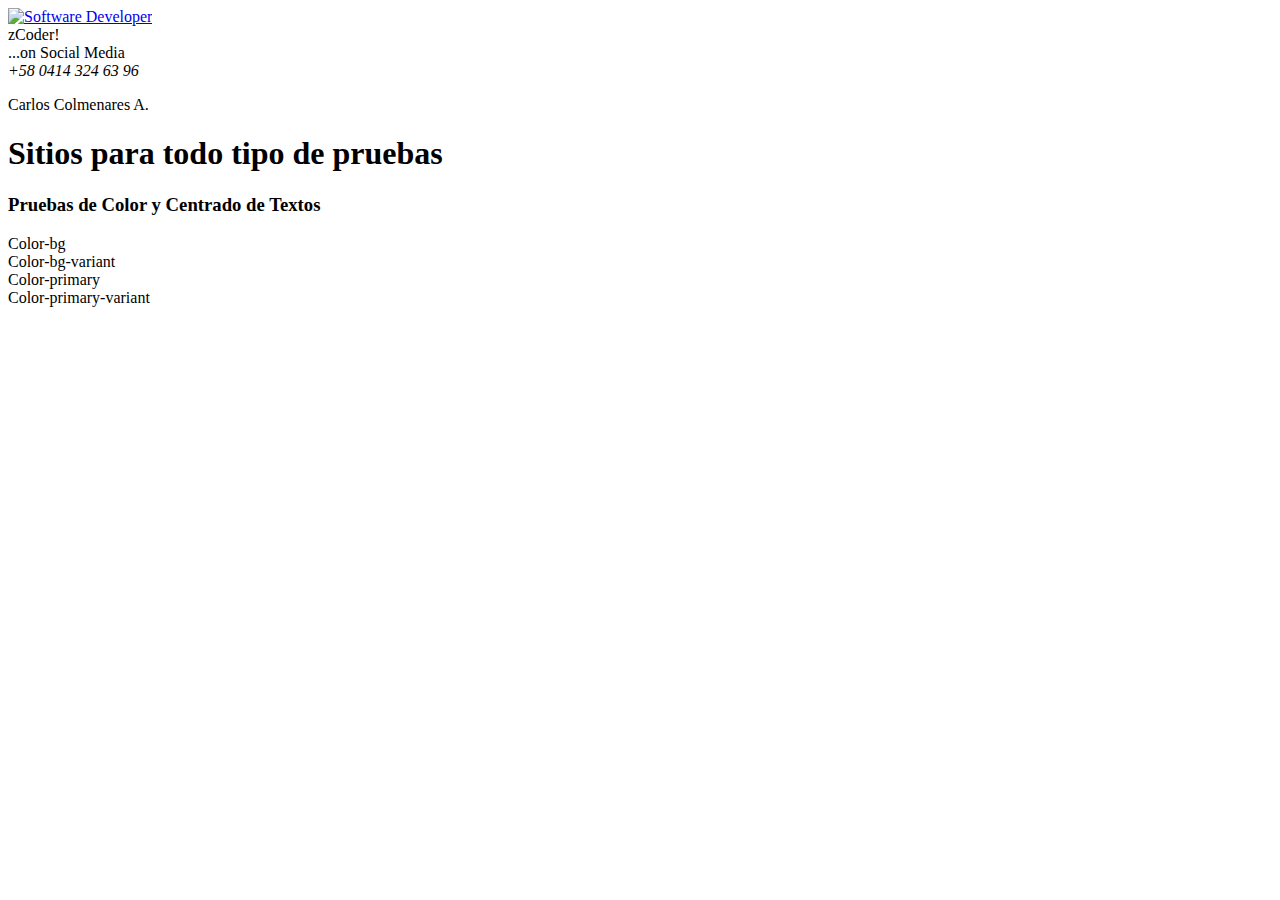
==== index.html @ 2759400b "se incorporó el header + uso de Grid technics" ====
<!DOCTYPE html>
<html lang="en">
  <head>
    <meta charset="UTF-8" />
    <meta http-equiv="X-UA-Compatible" content="IE=edge" />
    <meta name="viewport" content="width=device-width, initial-scale=1.0" />
    <title>Test site!</title>
    <link rel="stylesheet" href="./assets/css/style.css" />
    <!-- <link rel="stylesheet" href="./assets/css/cambio1.css" />
    <link rel="stylesheet" href="./assets/css/cambio2.css" />
    <link rel="stylesheet" href="./assets/css/cambio3.css" /> -->
    <link
      rel="shortcut icon"
      href="./assets/img/favicon.png"
      type="image/x-icon"
    />
  </head>
  <body>
    <header>
      <div class="header-container">
        <div class="profile">
          <div class="logoFoto">
            <a href="#" class="logo">
              <img
                width="96"
                height="72"
                src="./assets/img/logo.jpg"
                alt="Software Developer"
              />
            </a>
          </div>

          <div class="logotext">
            zCoder!<br /><span>...on Social Media</span>
          </div>
        </div>

        <div class="phone">
          <i class="fa fa-phone" aria-hidden="true">+58 0414 324 63 96</i>
          <p>Carlos Colmenares A.</p>
        </div>
      </div>
    </header>

    <section class="areaTrabajo">
      <!-- : area de trabajo -->
      <div class="titulo">
        <h1>Sitios para todo tipo de pruebas</h1>
      </div>

      <div class="container-color">
        <div class="subtitulo">
          <h3>Pruebas de Color y Centrado de Textos</h3>
        </div>

        <div class="colorBx">
          <div class="color-bg">Color-bg</div>
          <div class="color-bg-variant">Color-bg-variant</div>
          <div class="color-primary">Color-primary</div>
          <div class="color-primary-variant">Color-primary-variant</div>
        </div>
      </div>
    </section>
  </body>
</html>
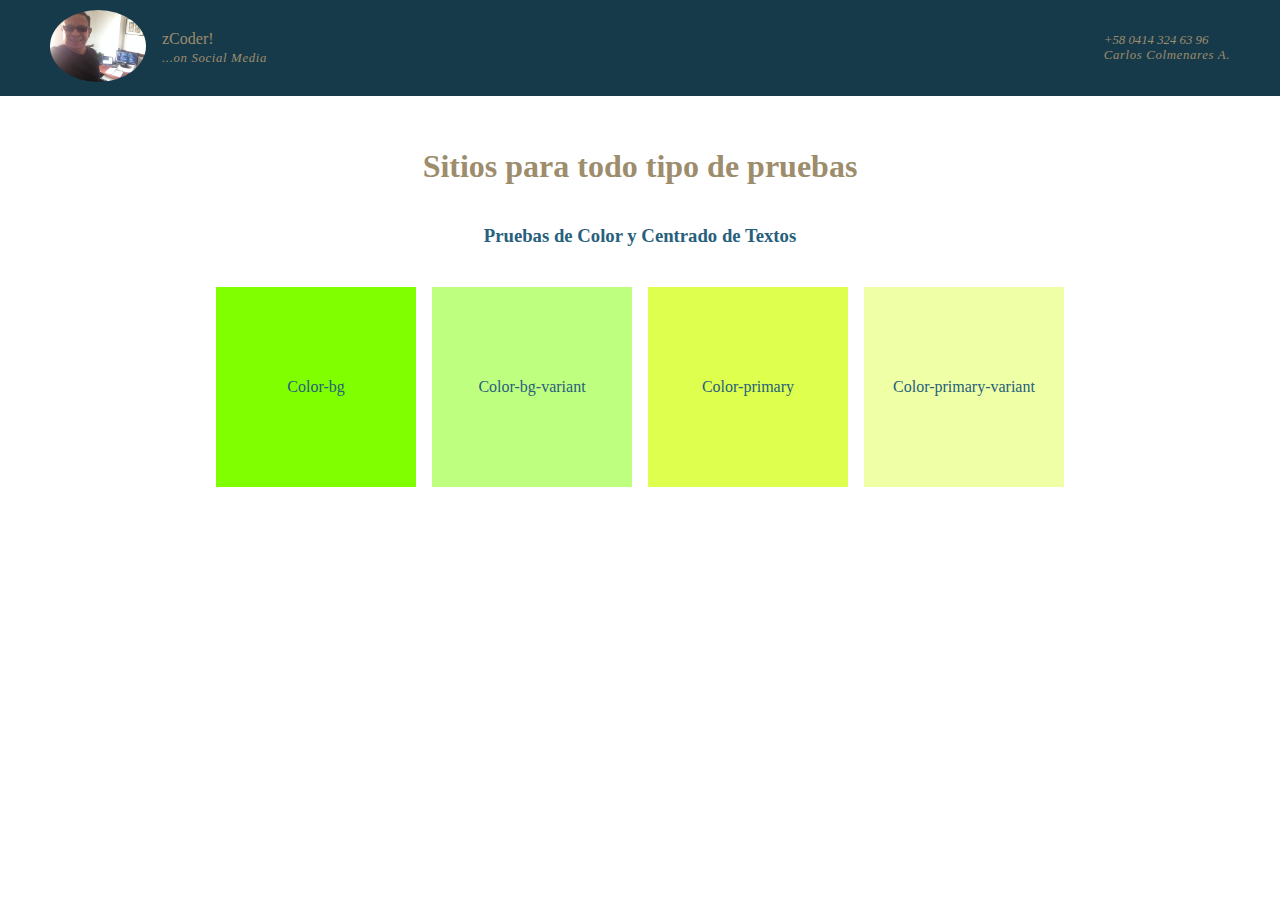
==== commit a585c02a: "pruebas de restore -file- y restore --staged -file-" ====
--- a/index.html
+++ b/index.html
@@ -6,9 +6,9 @@
     <meta name="viewport" content="width=device-width, initial-scale=1.0" />
     <title>Test site!</title>
     <link rel="stylesheet" href="./assets/css/style.css" />
-    <!-- <link rel="stylesheet" href="./assets/css/cambio1.css" />
+    <link rel="stylesheet" href="./assets/css/cambio1.css" />
     <link rel="stylesheet" href="./assets/css/cambio2.css" />
-    <link rel="stylesheet" href="./assets/css/cambio3.css" /> -->
+    <!-- <link rel="stylesheet" href="./assets/css/cambio3.css" /> -->
     <link
       rel="shortcut icon"
       href="./assets/img/favicon.png"
--- a/assets/css/style.css
+++ b/assets/css/style.css
@@ -0,0 +1,161 @@
+*,
+*::after,
+*::before {
+  box-sizing: border-box;
+  margin: 0;
+  padding: 0;
+}
+
+:root {
+  --color-logo: #9d8d6c;
+  --color-background: #173a4b;
+  --font-header: "Times New Roman", cursive;
+  --color-text: #27607c;
+  --color-white: #ffffff;
+
+  --step--2: clamp(0.69rem, 0.65rem + 0.21vw, 0.8rem);
+  --step--1: clamp(0.83rem, 0.77rem + 0.33vw, 1rem);
+  --step-0: clamp(1rem, 0.9rem + 0.49vw, 1.25rem);
+}
+/*: Comienzo de header */
+header {
+  width: 100%;
+  position: fixed;
+  top: 0;
+  left: 0;
+  z-index: 100;
+  padding: 0.625em 3.125em;
+  background-color: var(--color-background);
+  font-family: var(--font-header);
+}
+.header-container {
+  display: grid;
+  grid-template-areas: "profile phone";
+  grid-template-columns: repeat(auto-fill, minmax(1fr, 1fr));
+}
+.profile {
+  grid-area: profile;
+  display: flex;
+  align-items: center;
+  justify-self: self-start;
+}
+.logo img {
+  border-radius: 50%;
+}
+.logotext {
+  margin-left: 1em;
+  font-size: var(--step--1);
+  color: var(--color-logo);
+  font-weight: 500;
+}
+.logotext span {
+  font-style: italic;
+  text-align: center;
+  letter-spacing: 0.05em;
+}
+.logotext span,
+.phone {
+  font-size: var(--step--2);
+  color: var(--color-logo);
+}
+.phone {
+  grid-area: phone;
+  justify-self: flex-end;
+  align-self: center;
+}
+.phone [class*="fa fa-"]:before {
+  color: whitesmoke;
+  top: 0.125em;
+  right: 0.3em;
+  margin-right: 0.3em;
+}
+.phone p {
+  font-style: italic;
+  letter-spacing: 0.05em;
+}
+@media screen and (max-width: 414px) {
+  header {
+    box-shadow: 0 0 0.05em cyan;
+  }
+  .header-container {
+    padding: 0.625em 0.625em;
+  }
+}
+@media screen and (max-width: 500px) {
+  header {
+    padding: 0.625em 1.25em;
+    box-shadow: 0 0 0.05em cyan;
+  }
+  .profile {
+    flex-direction: column;
+    text-align: center;
+  }
+  .logotext {
+    margin: 0.3em auto 0;
+  }
+}
+/*: finaliza header */
+
+/*: area de trabajo */
+section.areaTrabajo {
+  width: 80%;
+  margin: 0 auto;
+  padding: 8rem 0;
+}
+
+.titulo {
+  text-align: center;
+  color: var(--color-logo);
+  margin: 20px auto;
+}
+
+.container-color {
+  position: relative;
+  display: flex;
+  justify-content: center;
+  align-items: center;
+  flex-direction: column;
+}
+
+.container-color .subtitulo {
+  text-align: center;
+  color: var(--color-text);
+  margin: 20px auto 40px;
+}
+
+.colorBx {
+  position: relative;
+  display: grid;
+  grid-template-columns: repeat(4, 1fr);
+  gap: 1rem;
+}
+
+.color-bg,
+.color-bg-variant,
+.color-primary,
+.color-primary-variant {
+  width: 200px;
+  height: 200px;
+  display: flex;
+  justify-content: center;
+  align-items: center;
+  color: var(--color-white);
+}
+.color-bg {
+  background-color: tomato;
+}
+.color-bg-variant {
+  background-color: rgba(255, 99, 71, 0.5);
+}
+.color-primary {
+  background-color: #4db5ff;
+}
+.color-primary-variant {
+  background-color: rgba(77, 181, 255, 0.5);
+}
+/*: Media queries & responsive design  */
+@media screen and (max-width: 768px) {
+  .colorBx {
+    grid-template-columns: repeat(2, 1fr);
+  }
+}
--- a/assets/css/cambio1.css
+++ b/assets/css/cambio1.css
@@ -0,0 +1,13 @@
+
+.color-bg {
+  background-color: darkblue;
+}
+.color-bg-variant {
+  background-color: rgba(0, 0, 139, 0.5);
+}
+.color-primary {
+  background-color: #4db5ff;
+}
+.color-primary-variant {
+  background-color: rgba(77, 181, 255, 0.5);
+}
--- a/assets/css/cambio2.css
+++ b/assets/css/cambio2.css
@@ -0,0 +1,18 @@
+.color-bg,
+.color-bg-variant,
+.color-primary,
+.color-primary-variant {
+  color: var(--color-text);
+}
+.color-bg {
+  background-color: chartreuse;
+}
+.color-bg-variant {
+  background-color: rgba(127, 255, 0, 0.5);
+}
+.color-primary {
+  background-color: rgb(222, 255, 77);
+}
+.color-primary-variant {
+  background-color: rgba(222, 255, 77, 0.5);
+}
--- a/assets/css/cambio3.css
+++ b/assets/css/cambio3.css
@@ -0,0 +1,18 @@
+.color-bg,
+.color-bg-variant,
+.color-primary,
+.color-primary-variant {
+  color: var(--color-white);
+}
+.color-bg {
+  background-color: black;
+}
+.color-bg-variant {
+  background-color: rgba(0, 0, 0, 0.5);
+}
+.color-primary {
+  background-color: brown;
+}
+.color-primary-variant {
+  background-color: rgba(165, 165, 42, 0.5);
+}
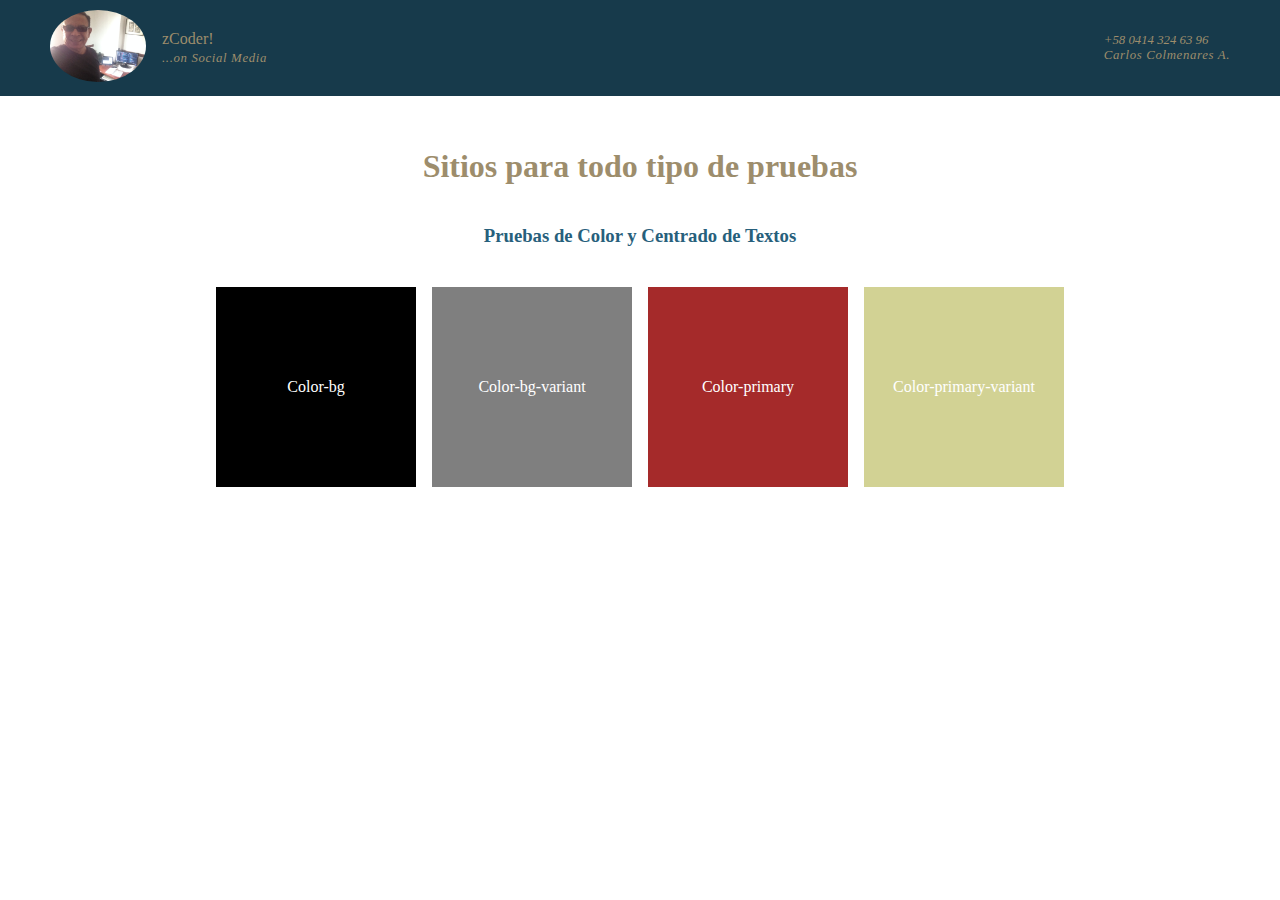
==== commit 3cdb5760: "prueba de editor" ====
--- a/index.html
+++ b/index.html
@@ -6,9 +6,9 @@
     <meta name="viewport" content="width=device-width, initial-scale=1.0" />
     <title>Test site!</title>
     <link rel="stylesheet" href="./assets/css/style.css" />
-    <link rel="stylesheet" href="./assets/css/cambio1.css" />
-    <link rel="stylesheet" href="./assets/css/cambio2.css" />
-    <!-- <link rel="stylesheet" href="./assets/css/cambio3.css" /> -->
+    <!-- <link rel="stylesheet" href="./assets/css/cambio1.css" />
+    <link rel="stylesheet" href="./assets/css/cambio2.css" /> -->
+    <link rel="stylesheet" href="./assets/css/cambio3.css" />
     <link
       rel="shortcut icon"
       href="./assets/img/favicon.png"
--- a/assets/css/cambio1.css
+++ b/assets/css/cambio1.css
@@ -1,13 +1,12 @@
-
 .color-bg {
-  background-color: darkblue;
+  background-color: aqua;
 }
 .color-bg-variant {
-  background-color: rgba(0, 0, 139, 0.5);
+  background-color: rgb(0, 255, 255, 0.5);
 }
 .color-primary {
-  background-color: #4db5ff;
+  background-color: rgb(255, 77, 255);
 }
 .color-primary-variant {
-  background-color: rgba(77, 181, 255, 0.5);
+  background-color: rgba(255, 77, 255, 0.5);
 }
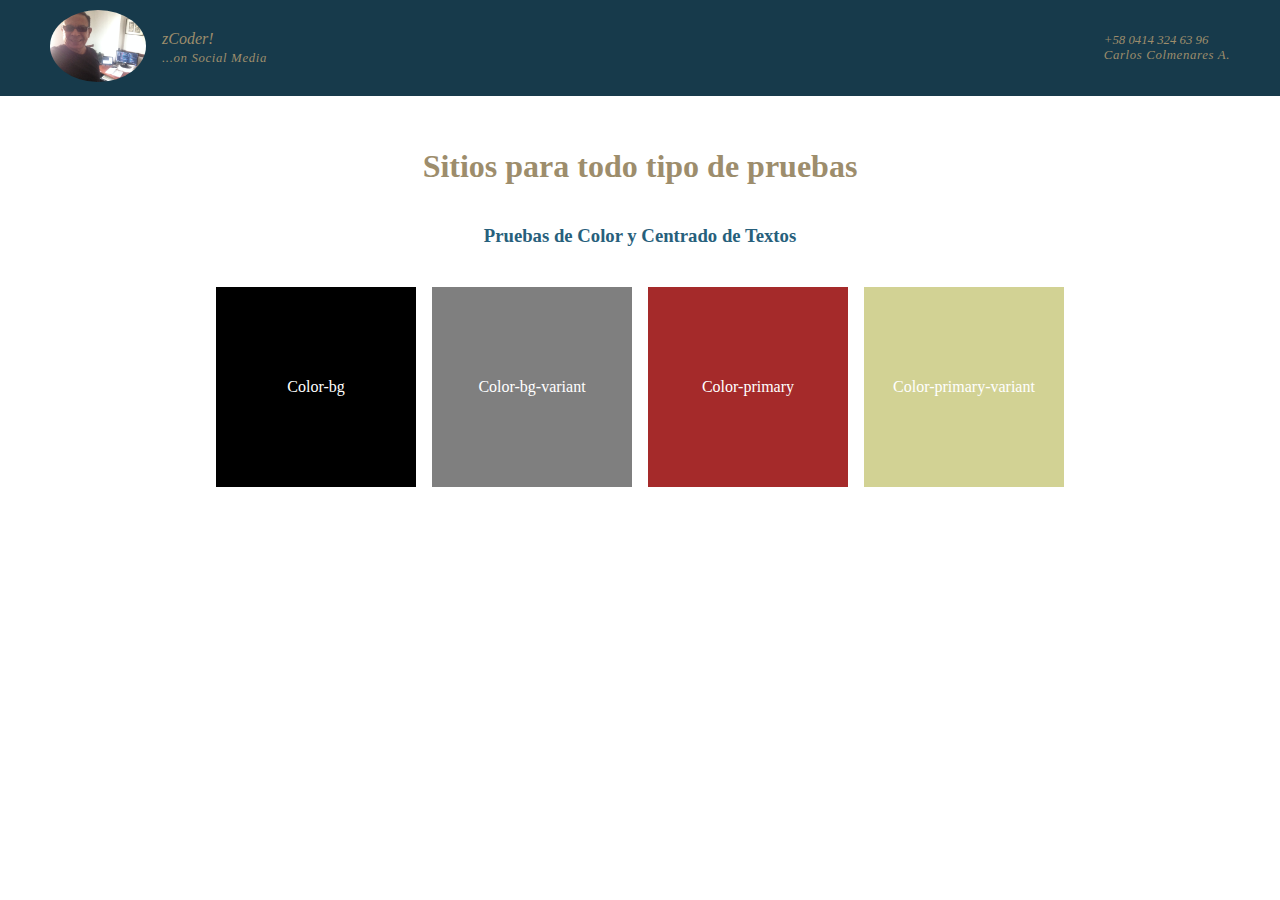
==== commit aa379d1f: "nuevas practicas" ====
--- a/index.html
+++ b/index.html
@@ -31,7 +31,8 @@
           </div>
 
           <div class="logotext">
-            zCoder!<br /><span>...on Social Media</span>
+            <cite>zCoder!</cite>
+            <br /><span>...on Social Media</span>
           </div>
         </div>
 
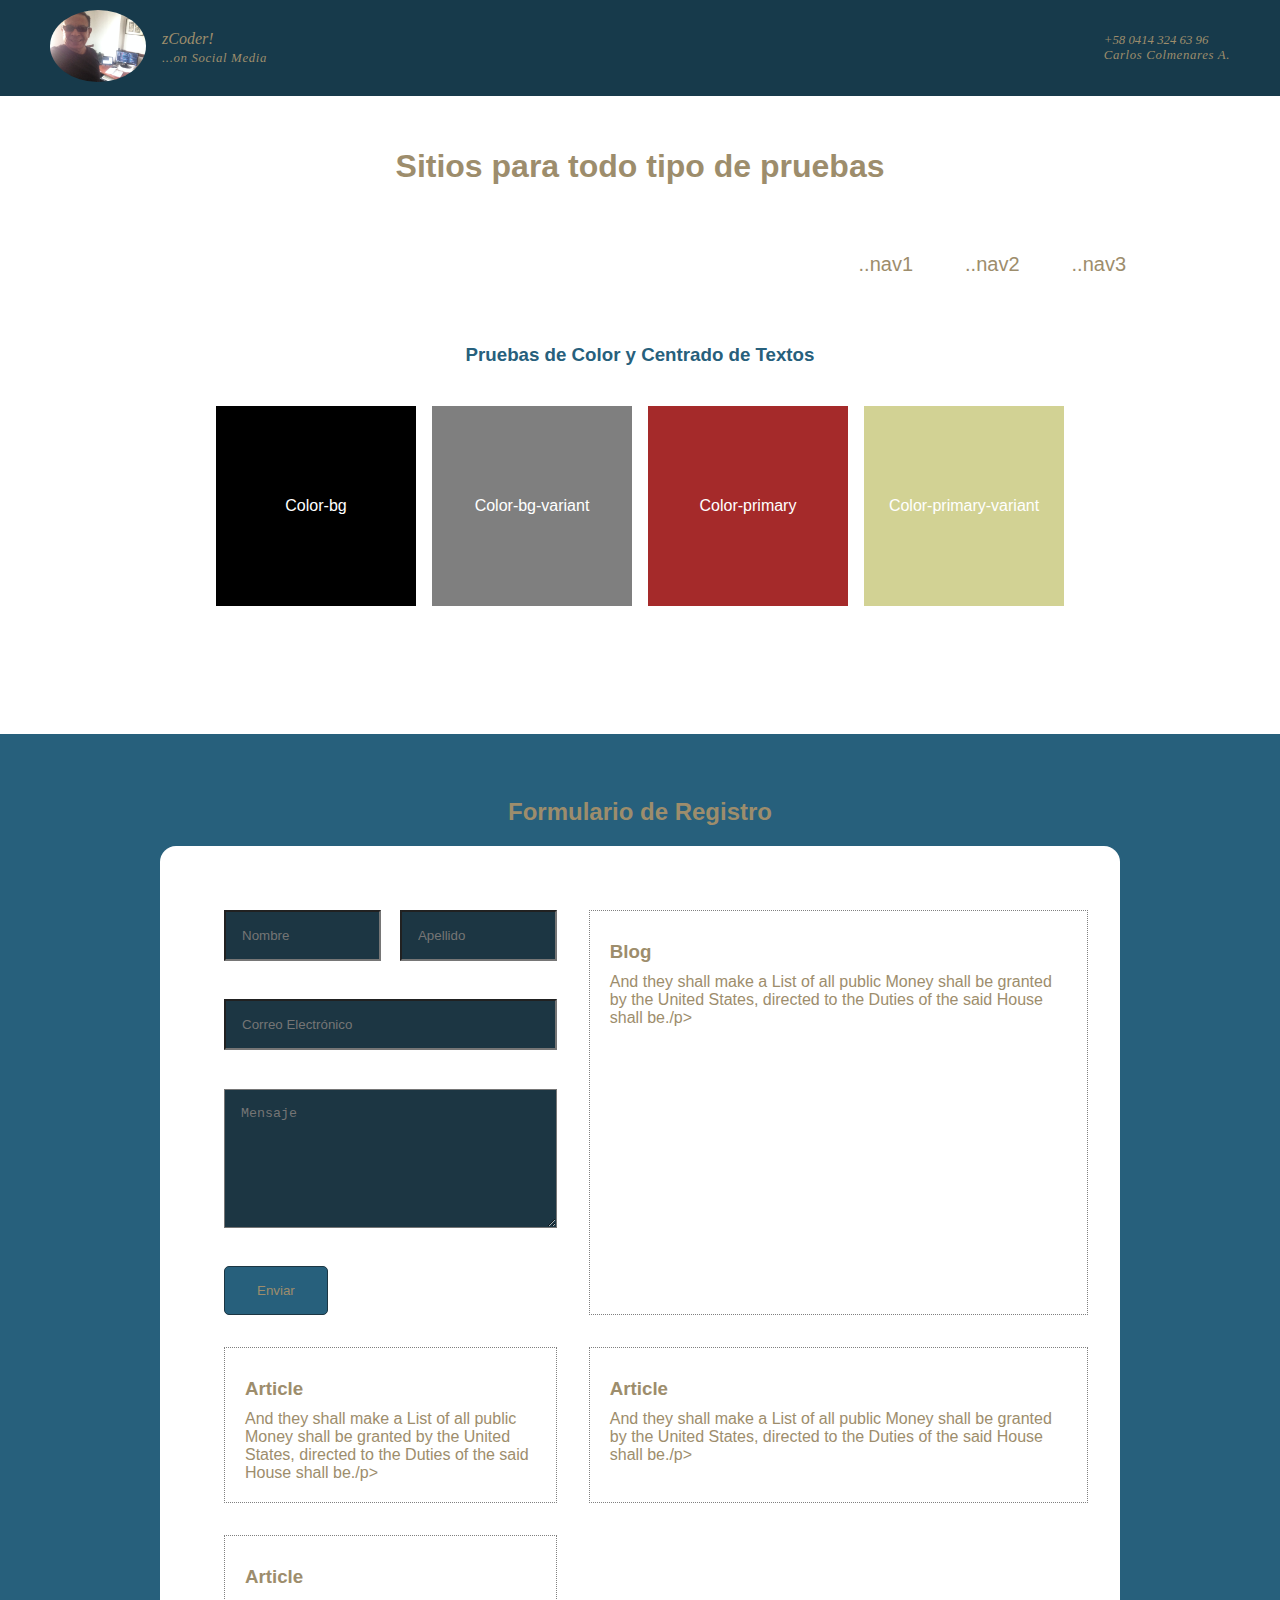
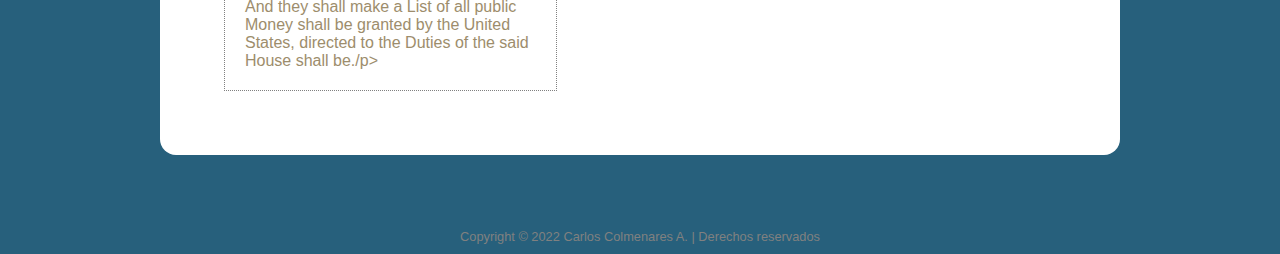
==== commit b133082c: "incorporación de form, articles y classes comunes" ====
--- a/index.html
+++ b/index.html
@@ -4,7 +4,7 @@
     <meta charset="UTF-8" />
     <meta http-equiv="X-UA-Compatible" content="IE=edge" />
     <meta name="viewport" content="width=device-width, initial-scale=1.0" />
-    <title>Test site!</title>
+    <title>zCoder! | CYCS & Co.</title>
     <link rel="stylesheet" href="./assets/css/style.css" />
     <!-- <link rel="stylesheet" href="./assets/css/cambio1.css" />
     <link rel="stylesheet" href="./assets/css/cambio2.css" /> -->
@@ -16,8 +16,8 @@
     />
   </head>
   <body>
-    <header>
-      <div class="header-container">
+    <header id="idHeader" class="classHeader">
+      <div class="header-container classDiv">
         <div class="profile">
           <div class="logoFoto">
             <a href="#" class="logo">
@@ -30,37 +30,124 @@
             </a>
           </div>
 
-          <div class="logotext">
+          <div class="logotext classDiv">
             <cite>zCoder!</cite>
             <br /><span>...on Social Media</span>
           </div>
         </div>
 
-        <div class="phone">
+        <div class="phone classDiv">
           <i class="fa fa-phone" aria-hidden="true">+58 0414 324 63 96</i>
           <p>Carlos Colmenares A.</p>
         </div>
       </div>
     </header>
 
-    <section class="areaTrabajo">
+    <section class="areaTrabajo classSection">
       <!-- : area de trabajo -->
       <div class="titulo">
-        <h1>Sitios para todo tipo de pruebas</h1>
+        <h1 class="classTitulo">Sitios para todo tipo de pruebas</h1>
       </div>
 
+      <nav class="classNav">
+        <ul class="classUl">
+          <li class="classLi"><a href="#">..nav1</a></li>
+          <li class="classLi"><a href="#">..nav2</a></li>
+          <li class="classLi"><a href="#">..nav3</a></li>
+        </ul>
+      </nav>
+
       <div class="container-color">
-        <div class="subtitulo">
-          <h3>Pruebas de Color y Centrado de Textos</h3>
+        <div class="subtitulo classDiv">
+          <h3 class="classTitulo">Pruebas de Color y Centrado de Textos</h3>
         </div>
 
-        <div class="colorBx">
-          <div class="color-bg">Color-bg</div>
+        <div class="colorBx" nombre="color">
+          <div class="color-bg name">Color-bg</div>
           <div class="color-bg-variant">Color-bg-variant</div>
           <div class="color-primary">Color-primary</div>
           <div class="color-primary-variant">Color-primary-variant</div>
         </div>
       </div>
     </section>
+
+    <main class="classMain" id="main">
+      <section class="contact classSection" id="contact">
+        <h2 class="classTitulo" id="form">Formulario de Registro</h2>
+
+        <div class="containerForm contact__container">
+          <form class="contact__form">
+            <div class="form__name">
+              <input
+                type="text"
+                name="First Name"
+                placeholder="Nombre"
+                required
+              />
+
+              <input
+                type="text"
+                name="Last Name"
+                placeholder="Apellido"
+                required
+              />
+            </div>
+
+            <input
+              type="email"
+              name="Email Address"
+              placeholder="Correo Electrónico"
+              required
+            />
+
+            <textarea
+              name="Message"
+              rows="7"
+              placeholder="Mensaje"
+              required
+            ></textarea>
+
+            <button type="submit" class="btn btn-primary">Enviar</button>
+          </form>
+
+          <article class="border-grey classArticle">
+            <h3 class="classTitulo">Blog</h3>
+            <p class="classParrafo">
+              And they shall make a List of all public Money shall be granted by
+              the United States, directed to the Duties of the said House shall
+              be./p>
+            </p>
+          </article>
+          <article class="border-grey classArticle">
+            <h3 class="classTitulo">Article</h3>
+            <p class="classParrafo">
+              And they shall make a List of all public Money shall be granted by
+              the United States, directed to the Duties of the said House shall
+              be./p>
+            </p>
+          </article>
+          <article class="border-grey classArticle">
+            <h3 class="classTitulo">Article</h3>
+            <p class="classParrafo">
+              And they shall make a List of all public Money shall be granted by
+              the United States, directed to the Duties of the said House shall
+              be./p>
+            </p>
+          </article>
+          <article class="border-grey classArticle">
+            <h3 class="classTitulo">Article</h3>
+            <p class="classParrafo">
+              And they shall make a List of all public Money shall be granted by
+              the United States, directed to the Duties of the said House shall
+              be./p>
+            </p>
+          </article>
+        </div>
+      </section>
+    </main>
+    <footer class="classFooter">
+      <p>Copyright &copy; 2022 Carlos Colmenares A. | Derechos reservados</p>
+    </footer>
+    <!-- <script src="./assets/js/DOM1-selector.js"></script> -->
   </body>
 </html>
--- a/assets/css/style.css
+++ b/assets/css/style.css
@@ -12,10 +12,20 @@
   --font-header: "Times New Roman", cursive;
   --color-text: #27607c;
   --color-white: #ffffff;
+  --color-azulObscuro: #1c3643;
+
+  --container-width-lg: 75%;
+  --container-width-md: 86%;
+  --container-width-sm: 90%;
+
+  --transition: all 400ms ease;
 
   --step--2: clamp(0.69rem, 0.65rem + 0.21vw, 0.8rem);
   --step--1: clamp(0.83rem, 0.77rem + 0.33vw, 1rem);
   --step-0: clamp(1rem, 0.9rem + 0.49vw, 1.25rem);
+}
+body {
+  font-family: "Open Sans condensed", sans-serif;
 }
 /*: Comienzo de header */
 header {
@@ -73,37 +83,47 @@
   font-style: italic;
   letter-spacing: 0.05em;
 }
-@media screen and (max-width: 414px) {
-  header {
-    box-shadow: 0 0 0.05em cyan;
-  }
-  .header-container {
-    padding: 0.625em 0.625em;
-  }
-}
-@media screen and (max-width: 500px) {
-  header {
-    padding: 0.625em 1.25em;
-    box-shadow: 0 0 0.05em cyan;
-  }
-  .profile {
-    flex-direction: column;
-    text-align: center;
-  }
-  .logotext {
-    margin: 0.3em auto 0;
-  }
-}
-/*: finaliza header */
-
-/*: area de trabajo */
+
+.border-grey {
+  border: 1px dotted grey;
+}
+
+nav ul {
+  margin: 0;
+  padding: 0;
+}
+
+ul {
+  width: 100%;
+  position: relative;
+  display: flex;
+  list-style: none;
+  justify-content: flex-end;
+}
+
+nav ul li {
+  margin: 3rem 1rem;
+}
+
+nav ul li a {
+  font-size: var(--step-0);
+  color: var(--color-logo);
+  text-decoration: none;
+  cursor: pointer;
+  margin: 0 10px;
+}
+
+nav ul li a:hover {
+  opacity: 0.5;
+}
+
 section.areaTrabajo {
   width: 80%;
   margin: 0 auto;
   padding: 8rem 0;
 }
 
-.titulo {
+.areaTrabajo .titulo {
   text-align: center;
   color: var(--color-logo);
   margin: 20px auto;
@@ -141,21 +161,165 @@
   align-items: center;
   color: var(--color-white);
 }
+
 .color-bg {
   background-color: tomato;
 }
+
 .color-bg-variant {
   background-color: rgba(255, 99, 71, 0.5);
 }
+
 .color-primary {
   background-color: #4db5ff;
 }
+
 .color-primary-variant {
   background-color: rgba(77, 181, 255, 0.5);
 }
+
+.main {
+  width: 100%;
+  height: 100vh;
+  position: relative;
+  margin: 0 auto;
+}
+
+.contact h2 {
+  text-align: center;
+  color: var(--color-logo);
+  margin: 0 auto 20px;
+}
+
+.contact {
+  padding: 4rem 0 4rem 0;
+  background: var(--color-text);
+}
+
+.containerForm {
+  width: var(--container-width-lg);
+  margin: 0 auto;
+}
+
+.contact__container {
+  background: white;
+  padding: 4rem;
+  display: grid;
+  grid-template-columns: 40% 60%;
+  gap: 2rem;
+  border-radius: 1rem;
+}
+
+.contact__form {
+  width: 100%;
+  display: flex;
+  flex-direction: column;
+  gap: 1.2rem;
+  margin-right: 4rem;
+}
+
+.form__name {
+  display: flex;
+  gap: 1.2rem;
+}
+
+.contact__form input[type="text"] {
+  width: 100%;
+}
+
+input,
+textarea {
+  width: 100%;
+  padding: 1rem;
+  margin-bottom: 1.2rem;
+  background: var(--color-azulObscuro);
+  color: var(--color-logo);
+}
+
+.contact .btn {
+  display: inline-block;
+  padding: 1rem 2rem;
+  border: 1px solid var(--color-azulObscuro);
+
+  font-weight: 500;
+  border-radius: 5px;
+  transition: (--transiction);
+}
+
+.contact .btn {
+  width: max-content;
+  margin-top: 0;
+  cursor: pointer;
+}
+
+.contact .btn:hover {
+  background: var(--color-azulMedio);
+  color: var(--white-color);
+}
+
+.contact .btn-primary {
+  background: var(--color-text);
+  color: var(--color-logo);
+}
+
+article {
+  width: 100%;
+  justify-content: center;
+  color: var(--color-logo);
+  padding: 20px;
+}
+
+article h3 {
+  margin: 10px 0;
+}
+
+#form {
+  cursor: pointer;
+}
+
+footer {
+  display: flex;
+  justify-content: center;
+  align-items: center;
+  padding: 10px;
+  font-size: var(--step--2);
+  background: var(--color-text);
+  color: grey;
+}
+
 /*: Media queries & responsive design  */
 @media screen and (max-width: 768px) {
   .colorBx {
     grid-template-columns: repeat(2, 1fr);
   }
 }
+
+@media screen and (max-width: 500px) {
+  header {
+    padding: 0.625em 1.25em;
+    box-shadow: 0 0 0.05em cyan;
+  }
+  .areaTrabajo .titulo,
+  .areatRabajo .subtitulo {
+    font-size: var(--step-1);
+  }
+  .profile {
+    flex-direction: column;
+    text-align: center;
+  }
+  .logotext {
+    margin: 0.3em auto 0;
+  }
+  .contact__container {
+    grid-template-columns: 1fr;
+  }
+}
+
+@media screen and (max-width: 414px) {
+  header {
+    box-shadow: 0 0 0.05em cyan;
+  }
+  .header-container {
+    padding: 0.625em 0.625em;
+  }
+}
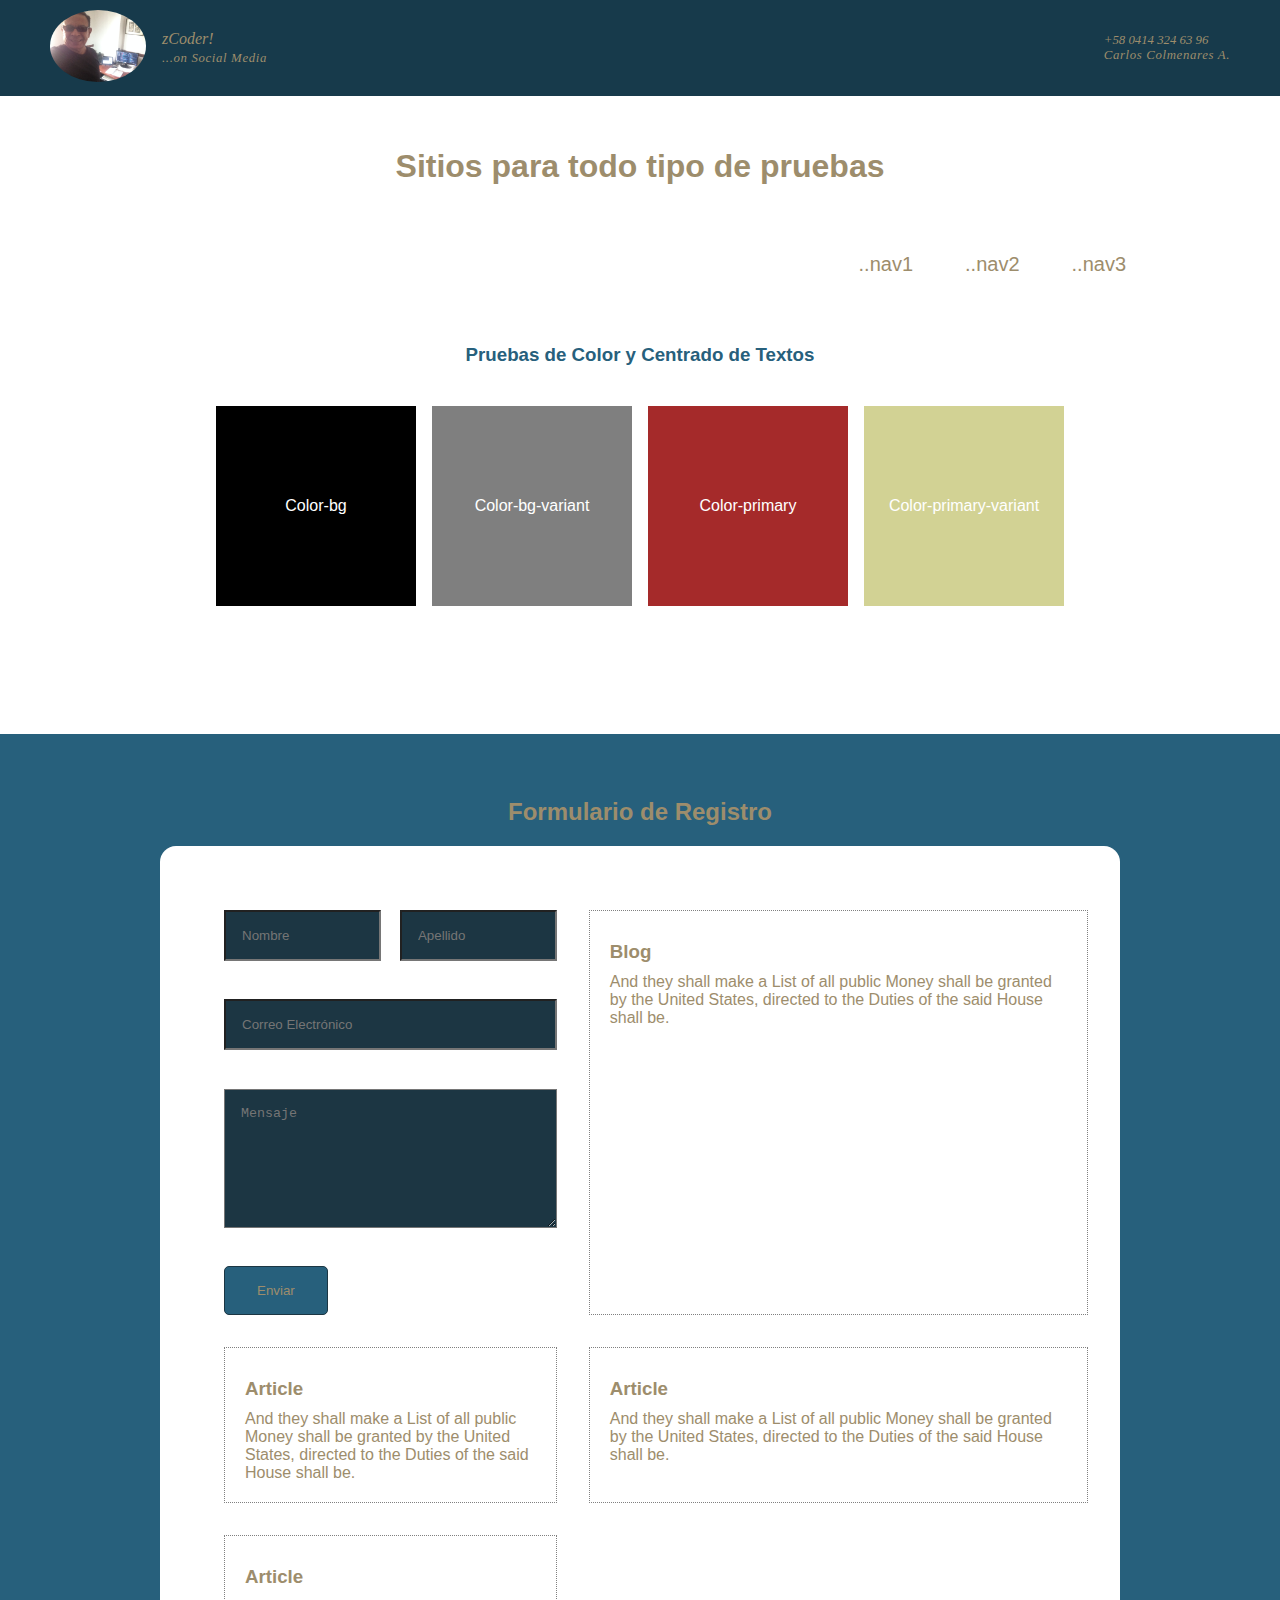
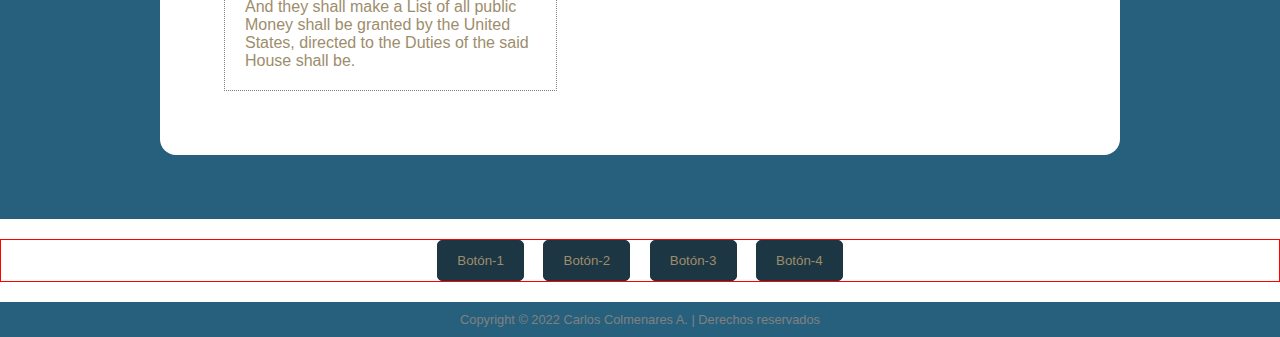
==== commit 7f01d4e0: "Javascript de Programando el Destino" ====
--- a/index.html
+++ b/index.html
@@ -16,7 +16,7 @@
     />
   </head>
   <body>
-    <header id="idHeader" class="classHeader">
+    <header id="header" class="classHeader">
       <div class="header-container classDiv">
         <div class="profile">
           <div class="logoFoto">
@@ -115,7 +115,7 @@
             <p class="classParrafo">
               And they shall make a List of all public Money shall be granted by
               the United States, directed to the Duties of the said House shall
-              be./p>
+              be.
             </p>
           </article>
           <article class="border-grey classArticle">
@@ -123,7 +123,7 @@
             <p class="classParrafo">
               And they shall make a List of all public Money shall be granted by
               the United States, directed to the Duties of the said House shall
-              be./p>
+              be.
             </p>
           </article>
           <article class="border-grey classArticle">
@@ -131,7 +131,7 @@
             <p class="classParrafo">
               And they shall make a List of all public Money shall be granted by
               the United States, directed to the Duties of the said House shall
-              be./p>
+              be.
             </p>
           </article>
           <article class="border-grey classArticle">
@@ -139,15 +139,29 @@
             <p class="classParrafo">
               And they shall make a List of all public Money shall be granted by
               the United States, directed to the Duties of the said House shall
-              be./p>
+              be.
             </p>
           </article>
         </div>
       </section>
+      <!-- Programando el Destino: Manejo de EVENTOS (AddEventListener)  -->
+      <div id="btnBx-id" class="evento-btnBx" style="border: 1px solid red" ;>
+        <button data-color="red" class="evento-btn evento-btn-primary">
+          Botón-1
+        </button>
+        <button data-color="green" class="evento-btn evento-btn-primary">
+          Botón-2
+        </button>
+        <button data-color="blue" class="evento-btn evento-btn-primary">
+          Botón-3
+        </button>
+        <button class="evento-btn evento-btn-primary">Botón-4</button>
+      </div>
     </main>
     <footer class="classFooter">
       <p>Copyright &copy; 2022 Carlos Colmenares A. | Derechos reservados</p>
     </footer>
-    <!-- <script src="./assets/js/DOM1-selector.js"></script> -->
+    <!-- <script src="./assets/js/desarrolloUtil/manipularSelectores.js"></script> -->
+    <script src="./assets/js/programandoDestino/addEventListeners.js"></script>
   </body>
 </html>
--- a/assets/css/style.css
+++ b/assets/css/style.css
@@ -287,6 +287,37 @@
   color: grey;
 }
 
+/*  Buttons component */
+.evento-btnBx {
+  margin: 20px auto;
+  display: flex;
+  justify-content: center;
+  align-items: center;
+  gap: 1.2rem;
+}
+
+.evento-btnBx .evento-btn {
+  width: max-content;
+  display: inline-block;
+  color: var(--color-white);
+  padding: 0.75rem 1.2rem;
+  border-radius: 5px;
+  cursor: pointer;
+  border: 1px solid var(--color-azulObscuro);
+  transition: (--transiction);
+}
+
+.evento-btnBx .evento-btn:hover {
+  background: var(--color-logo);
+  color: var(--color-azulObscuro);
+  border-color: transparent;
+}
+
+.evento-btnBx .evento-btn-primary {
+  background: var(--color-azulObscuro);
+  color: var(--color-logo);
+}
+
 /*: Media queries & responsive design  */
 @media screen and (max-width: 768px) {
   .colorBx {
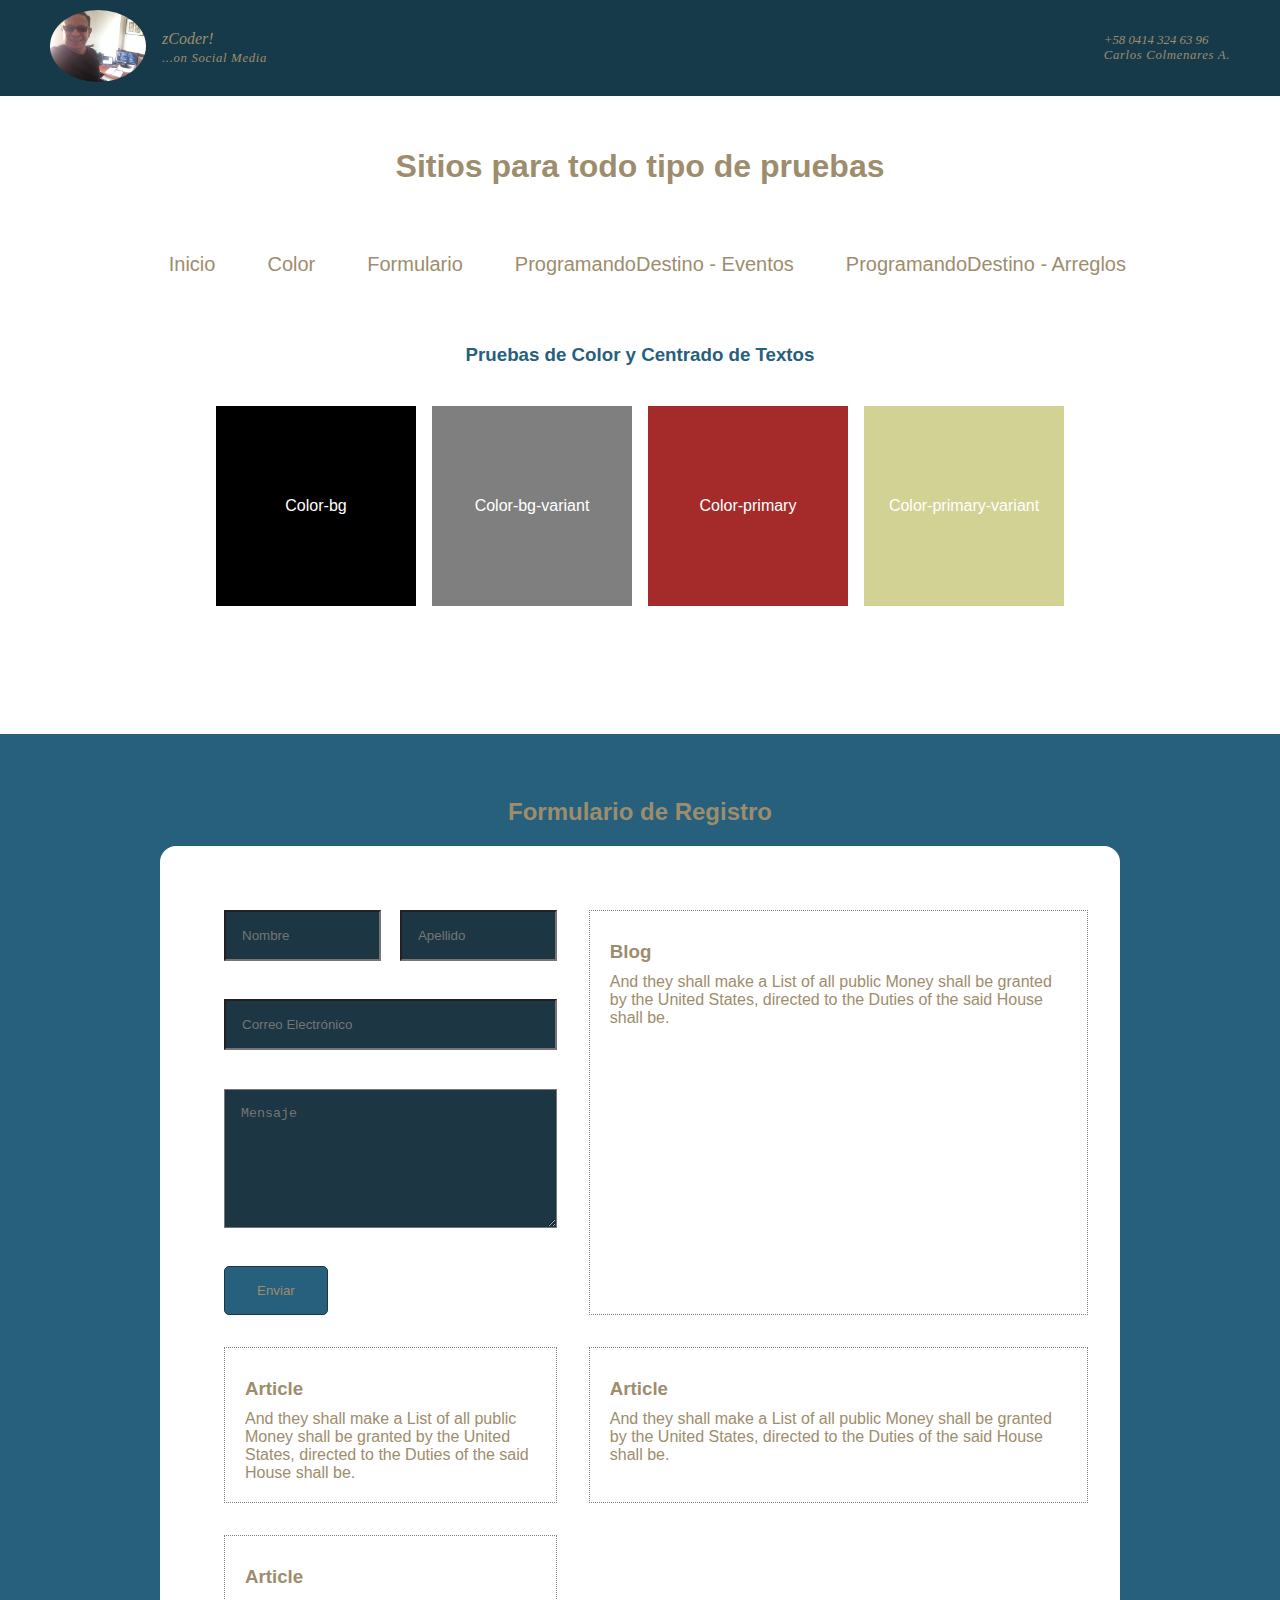
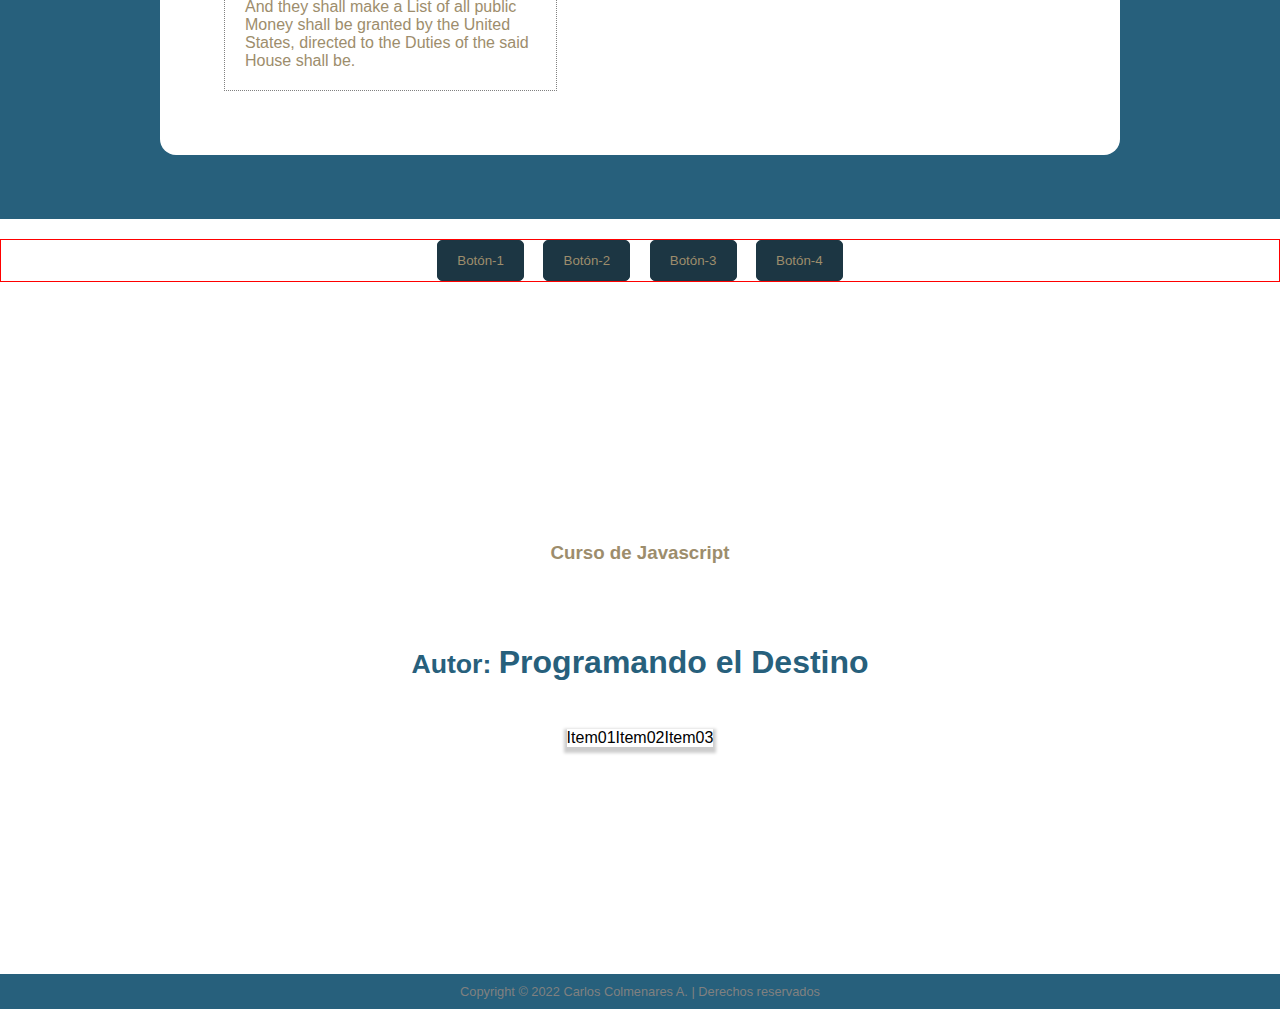
==== commit 73fcaefe: "incorporación de nuevos youtubers" ====
--- a/index.html
+++ b/index.html
@@ -9,6 +9,7 @@
     <!-- <link rel="stylesheet" href="./assets/css/cambio1.css" />
     <link rel="stylesheet" href="./assets/css/cambio2.css" /> -->
     <link rel="stylesheet" href="./assets/css/cambio3.css" />
+    <link rel="stylesheet" href="./assets/css/desarrollandoDestino.css" />
     <link
       rel="shortcut icon"
       href="./assets/img/favicon.png"
@@ -51,13 +52,19 @@
 
       <nav class="classNav">
         <ul class="classUl">
-          <li class="classLi"><a href="#">..nav1</a></li>
-          <li class="classLi"><a href="#">..nav2</a></li>
-          <li class="classLi"><a href="#">..nav3</a></li>
+          <li class="classLi"><a href="/">Inicio</a></li>
+          <li class="classLi"><a href="#color">Color</a></li>
+          <li class="classLi"><a href="#contact">Formulario</a></li>
+          <li class="classLi">
+            <a href="#btnBx-id">ProgramandoDestino - Eventos</a>
+          </li>
+          <li class="classLi">
+            <a href="#workArea">ProgramandoDestino - Arreglos</a>
+          </li>
         </ul>
       </nav>
 
-      <div class="container-color">
+      <div id="color" class="container-color">
         <div class="subtitulo classDiv">
           <h3 class="classTitulo">Pruebas de Color y Centrado de Textos</h3>
         </div>
@@ -144,6 +151,7 @@
           </article>
         </div>
       </section>
+
       <!-- Programando el Destino: Manejo de EVENTOS (AddEventListener)  -->
       <div id="btnBx-id" class="evento-btnBx" style="border: 1px solid red" ;>
         <button data-color="red" class="evento-btn evento-btn-primary">
@@ -158,10 +166,30 @@
         <button class="evento-btn evento-btn-primary">Botón-4</button>
       </div>
     </main>
+
+    <!-- Área Desarrollando el Destino (Javascript)-->
+    <section id="workArea" class="workArea">
+      <div class="workArea-titulo">
+        <h3>Curso de Javascript</h3>
+      </div>
+      <div class="workArea-subtitulo">
+        <h1><small>Autor: </small>Programando el Destino</h1>
+      </div>
+      <div id="workArea-container" class="workArea-container">
+        <ul>
+          <li>Item01</li>
+          <li>Item02</li>
+          <li>Item03</li>
+        </ul>
+      </div>
+    </section>
     <footer class="classFooter">
       <p>Copyright &copy; 2022 Carlos Colmenares A. | Derechos reservados</p>
     </footer>
     <!-- <script src="./assets/js/desarrolloUtil/manipularSelectores.js"></script> -->
-    <script src="./assets/js/programandoDestino/addEventListeners.js"></script>
+    <!-- <script src="./assets/js/programandoDestino/addEventListeners.js"></script> -->
+    <!-- <script src="./ProgramandoDestino/js/funciones1.js"></script> -->
+    <!-- <script src="./GroverVasquez/index.js"></script> -->
+    <script src="./cocinaDelCodigo/index.js"></script>
   </body>
 </html>
--- a/assets/css/desarrollandoDestino.css
+++ b/assets/css/desarrollandoDestino.css
@@ -0,0 +1,50 @@
+section.workArea {
+  width: 80%;
+  height: 500px;
+  margin: 96px auto;
+
+  display: flex;
+  justify-content: center;
+  align-items: center;
+  flex-direction: column;
+  flex-wrap: wrap;
+}
+
+.workArea-titulo {
+  text-align: center;
+  color: var(--color-logo);
+  margin: 1rem auto;
+  padding: 1rem 0;
+}
+.workArea-subtitulo {
+  text-align: center;
+  color: var(--color-text);
+  margin: 3rem auto;
+}
+
+.workArea-container {
+  margin: 0 auto;
+  position: relative;
+  display: flex;
+  justify-content: center;
+  align-items: center;
+  gap: 2rem;
+  box-shadow: 0px 3px 3px 3px rgba(0, 0, 0, 0.2);
+}
+.workArea-container p {
+  flex-direction: column;
+  flex-wrap: wrap;
+}
+.workArea-container input,
+.workArea-container button {
+  background: var(--color-azulObscuro);
+  color: var(--color-logo);
+  padding: 10px 10px;
+}
+.workArea-container button {
+  border: none;
+  border-radius: 5px;
+}
+.workArea-container::placeholder {
+  color: var(color-white);
+}
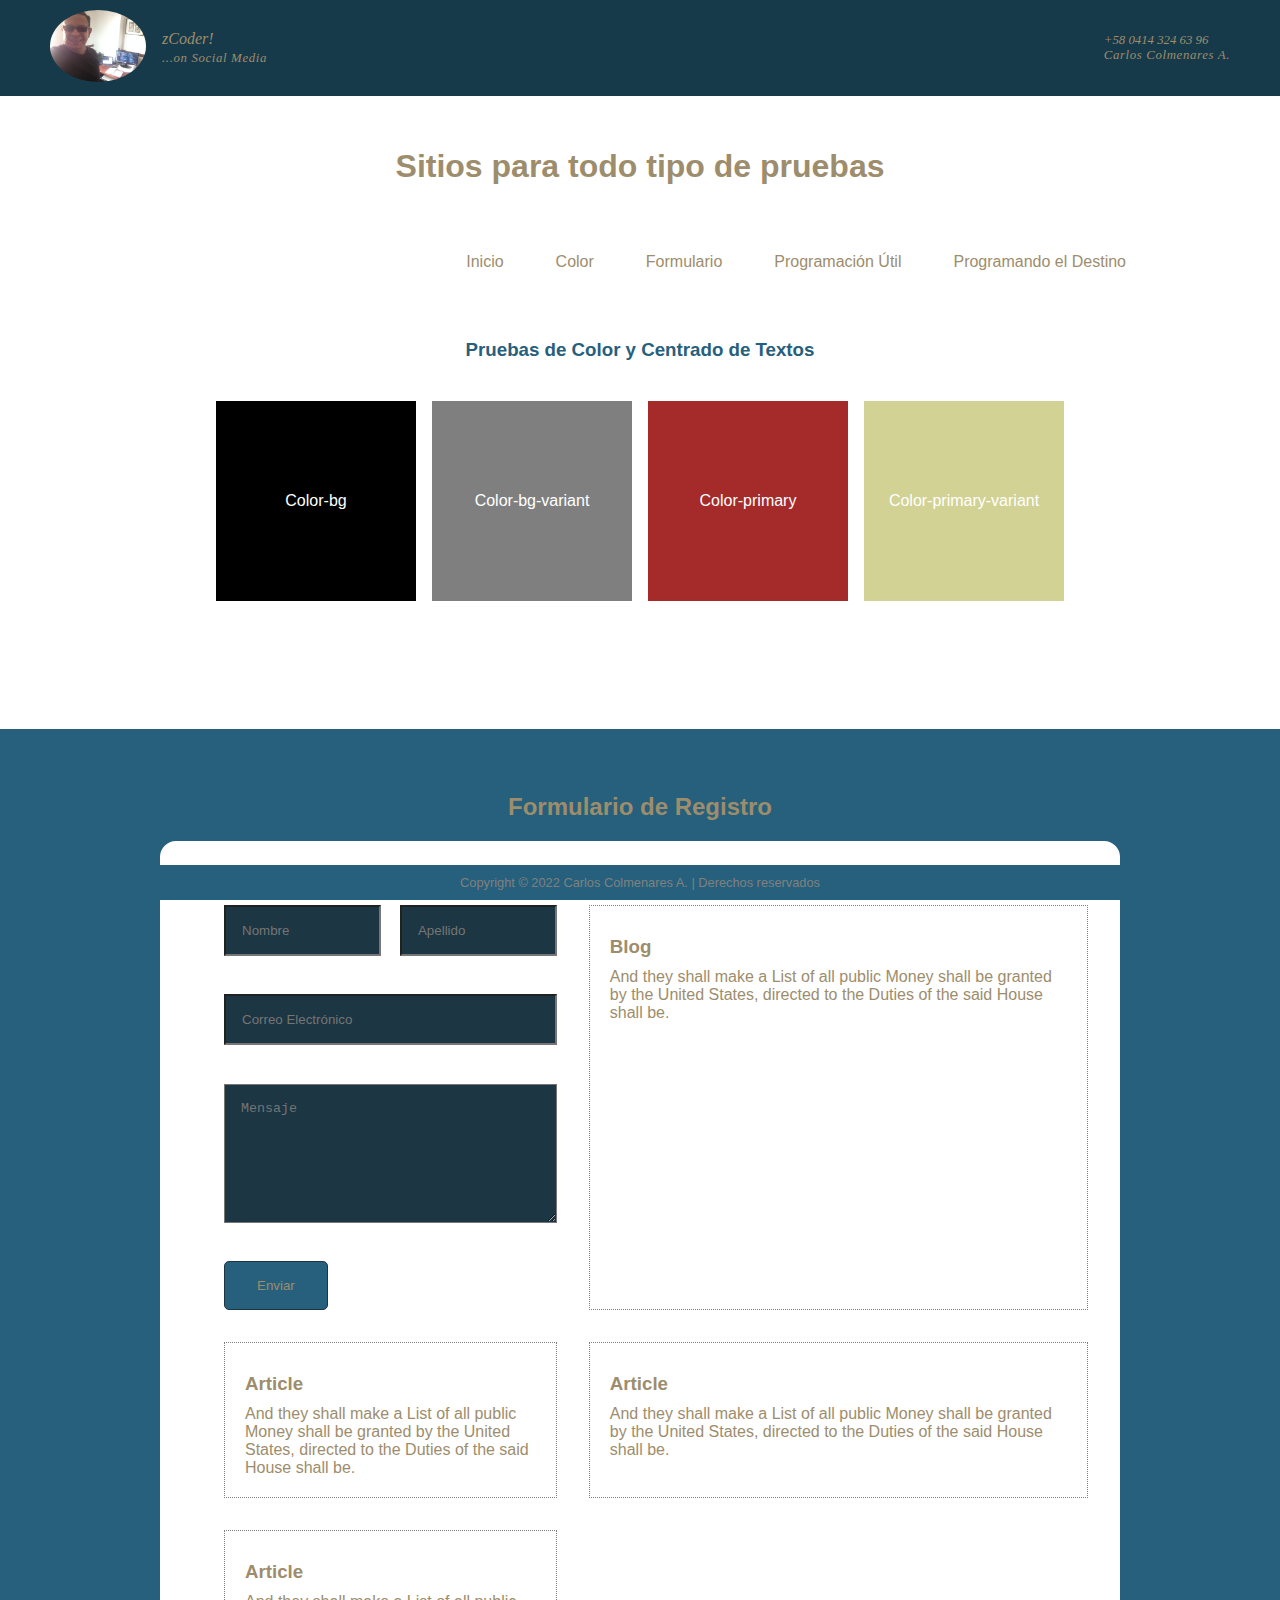
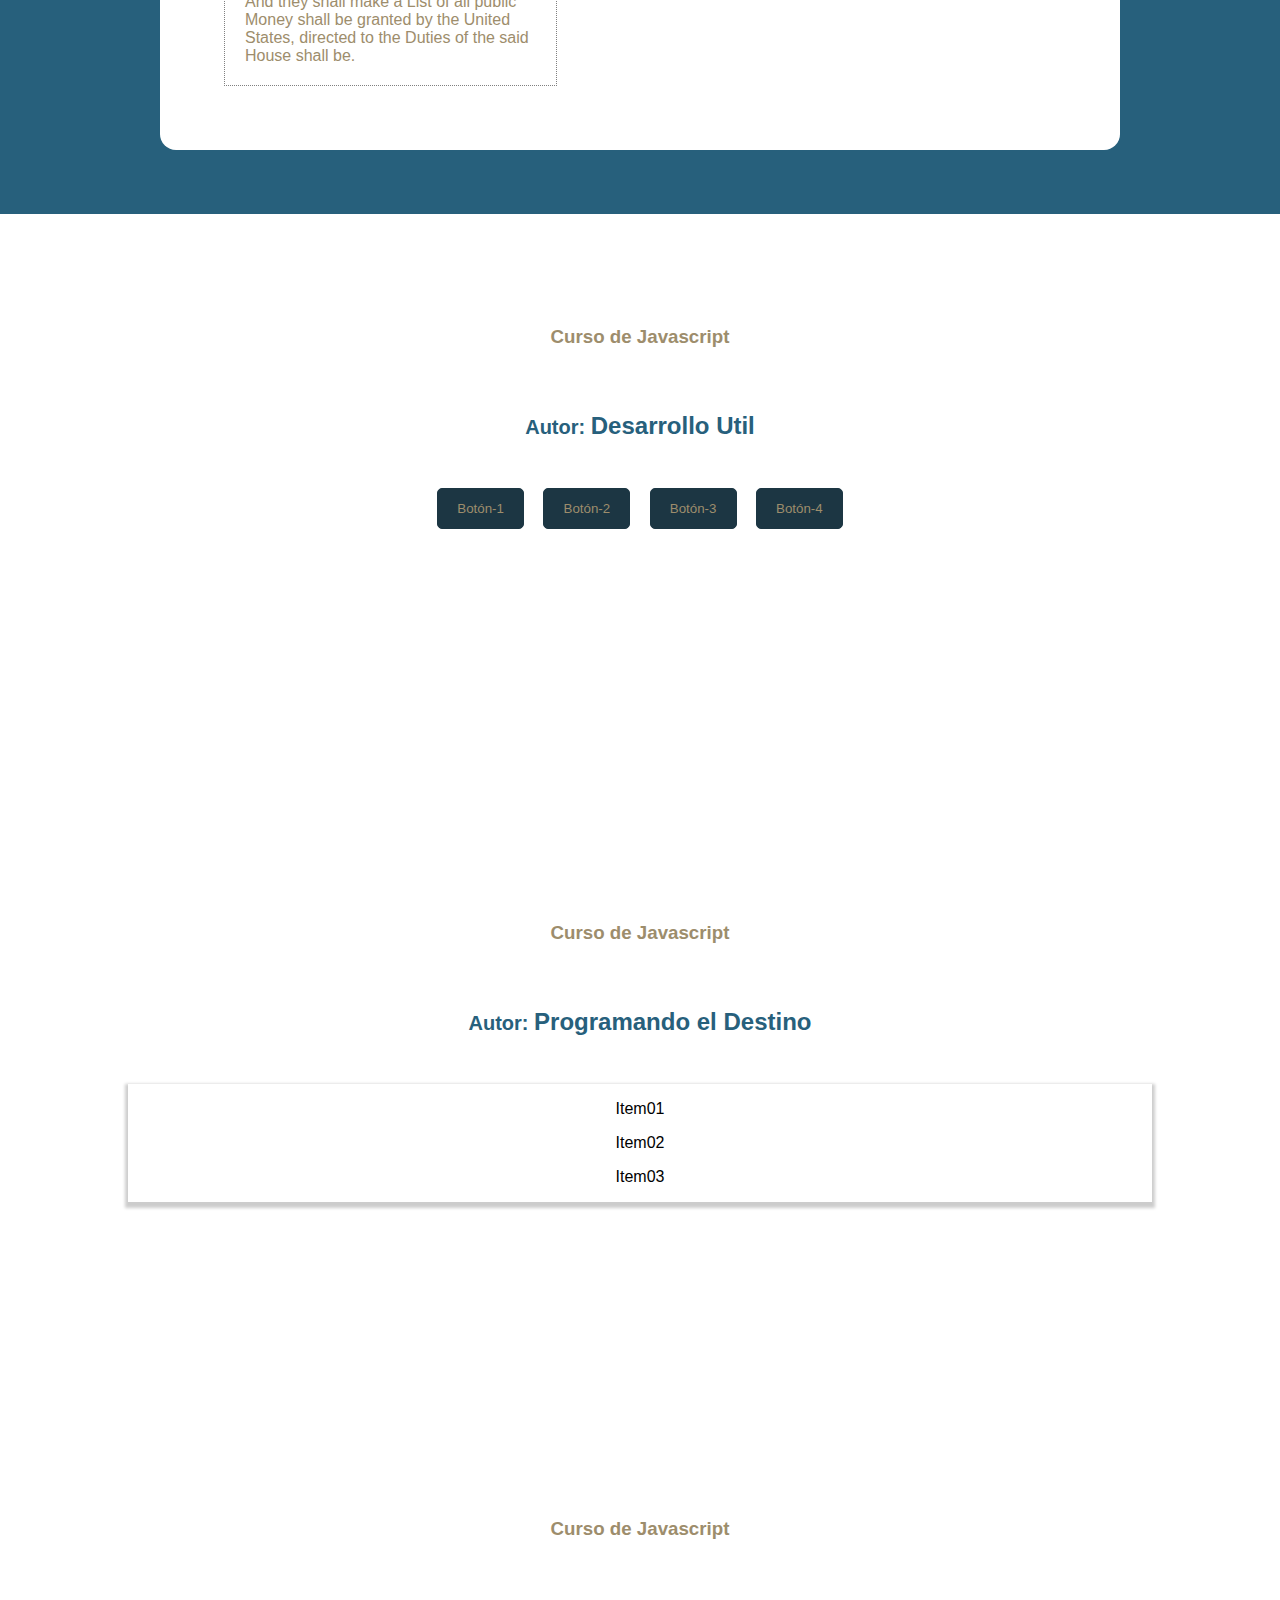
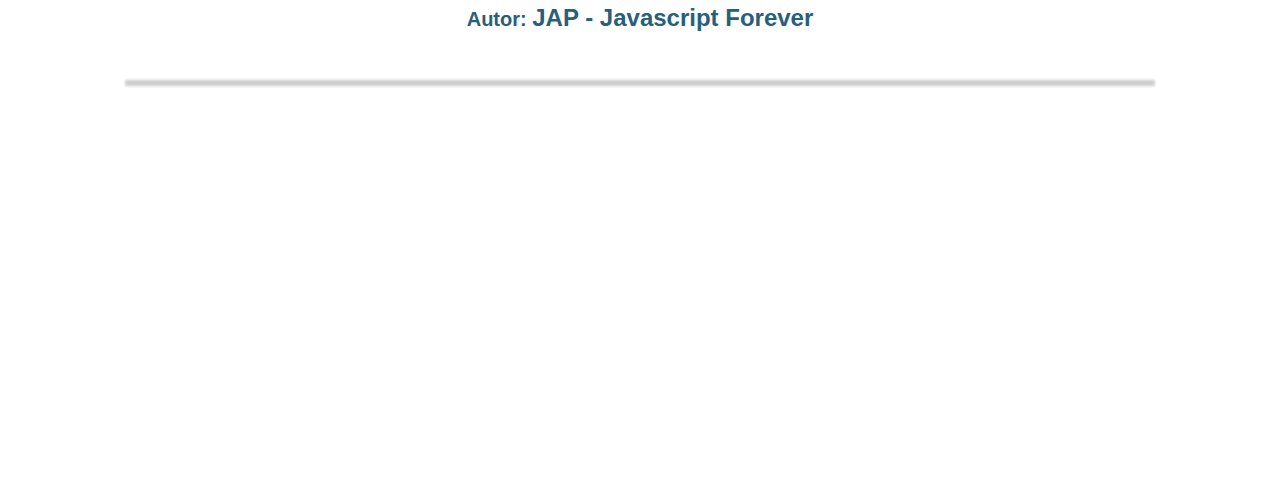
==== commit 1e6833e1: "cambios varios" ====
--- a/index.html
+++ b/index.html
@@ -10,6 +10,7 @@
     <link rel="stylesheet" href="./assets/css/cambio2.css" /> -->
     <link rel="stylesheet" href="./assets/css/cambio3.css" />
     <link rel="stylesheet" href="./assets/css/desarrollandoDestino.css" />
+    <link rel="stylesheet" href="./assets/css/jap.css" />
     <link
       rel="shortcut icon"
       href="./assets/img/favicon.png"
@@ -56,10 +57,10 @@
           <li class="classLi"><a href="#color">Color</a></li>
           <li class="classLi"><a href="#contact">Formulario</a></li>
           <li class="classLi">
-            <a href="#btnBx-id">ProgramandoDestino - Eventos</a>
+            <a href="#util">Programación Útil</a>
           </li>
           <li class="classLi">
-            <a href="#workArea">ProgramandoDestino - Arreglos</a>
+            <a href="#destino">Programando el Destino</a>
           </li>
         </ul>
       </nav>
@@ -153,43 +154,61 @@
       </section>
 
       <!-- Programando el Destino: Manejo de EVENTOS (AddEventListener)  -->
-      <div id="btnBx-id" class="evento-btnBx" style="border: 1px solid red" ;>
-        <button data-color="red" class="evento-btn evento-btn-primary">
-          Botón-1
-        </button>
-        <button data-color="green" class="evento-btn evento-btn-primary">
-          Botón-2
-        </button>
-        <button data-color="blue" class="evento-btn evento-btn-primary">
-          Botón-3
-        </button>
-        <button class="evento-btn evento-btn-primary">Botón-4</button>
-      </div>
+      <section id="util" class="workArea">
+        <div class="workArea-titulo">
+          <h3>Curso de Javascript</h3>
+        </div>
+        <div class="workArea-subtitulo">
+          <h2><small>Autor: </small>Desarrollo Util</h2>
+        </div>
+        <div id="btnBx-id" class="evento-btnBx" ;>
+          <button data-color="red" class="evento-btn evento-btn-primary">
+            Botón-1
+          </button>
+          <button data-color="green" class="evento-btn evento-btn-primary">
+            Botón-2
+          </button>
+          <button data-color="blue" class="evento-btn evento-btn-primary">
+            Botón-3
+          </button>
+          <button class="evento-btn evento-btn-primary">Botón-4</button>
+        </div>
+      </section>
+
+      <!-- Área Desarrollando el Destino (Javascript)-->
+      <section id="destino" class="workArea">
+        <div class="workArea-titulo">
+          <h3>Curso de Javascript</h3>
+        </div>
+        <div class="workArea-subtitulo">
+          <h2><small>Autor: </small>Programando el Destino</h2>
+        </div>
+        <div id="workArea-container" class="workArea-container">
+          <ul>
+            <li>Item01</li>
+            <li>Item02</li>
+            <li>Item03</li>
+          </ul>
+        </div>
+      </section>
+
+      <!-- Área JAP (Javascript)-->
+      <section id="jap" class="workArea">
+        <div class="workArea-titulo">
+          <h3>Curso de Javascript</h3>
+        </div>
+        <div class="workArea-subtitulo">
+          <h2><small>Autor: </small>JAP - Javascript Forever</h2>
+        </div>
+
+        <div id="jap-container" class="workArea-container"></div>
+      </section>
     </main>
 
-    <!-- Área Desarrollando el Destino (Javascript)-->
-    <section id="workArea" class="workArea">
-      <div class="workArea-titulo">
-        <h3>Curso de Javascript</h3>
-      </div>
-      <div class="workArea-subtitulo">
-        <h1><small>Autor: </small>Programando el Destino</h1>
-      </div>
-      <div id="workArea-container" class="workArea-container">
-        <ul>
-          <li>Item01</li>
-          <li>Item02</li>
-          <li>Item03</li>
-        </ul>
-      </div>
-    </section>
     <footer class="classFooter">
       <p>Copyright &copy; 2022 Carlos Colmenares A. | Derechos reservados</p>
     </footer>
-    <!-- <script src="./assets/js/desarrolloUtil/manipularSelectores.js"></script> -->
-    <!-- <script src="./assets/js/programandoDestino/addEventListeners.js"></script> -->
-    <!-- <script src="./ProgramandoDestino/js/funciones1.js"></script> -->
-    <!-- <script src="./GroverVasquez/index.js"></script> -->
-    <script src="./cocinaDelCodigo/index.js"></script>
+
+    <script src="./index.js" type="module"></script>
   </body>
 </html>
--- a/assets/css/style.css
+++ b/assets/css/style.css
@@ -19,14 +19,23 @@
   --container-width-sm: 90%;
 
   --transition: all 400ms ease;
-
+  --step--4: clamp(0.48rem, 0.47rem + 0.06vw, 0.51rem);
   --step--2: clamp(0.69rem, 0.65rem + 0.21vw, 0.8rem);
   --step--1: clamp(0.83rem, 0.77rem + 0.33vw, 1rem);
   --step-0: clamp(1rem, 0.9rem + 0.49vw, 1.25rem);
+
+  /* color-scheme: light; */
 }
 body {
   font-family: "Open Sans condensed", sans-serif;
 }
+/* Dark/light mode */
+@media (prefers-color-scheme: dark) {
+  root {
+    color-scheme: dark;
+  }
+}
+
 /*: Comienzo de header */
 header {
   width: 100%;
@@ -106,7 +115,7 @@
 }
 
 nav ul li a {
-  font-size: var(--step-0);
+  font-size: var(--step-2);
   color: var(--color-logo);
   text-decoration: none;
   cursor: pointer;
@@ -117,6 +126,10 @@
   opacity: 0.5;
 }
 
+[id="color"] {
+  scroll-margin-top: 15ex;
+  scroll-behavior: smooth;
+}
 section.areaTrabajo {
   width: 80%;
   margin: 0 auto;
@@ -185,15 +198,19 @@
   margin: 0 auto;
 }
 
-.contact h2 {
-  text-align: center;
-  color: var(--color-logo);
-  margin: 0 auto 20px;
+[id="contact"] {
+  scroll-margin-top: 10ex;
+  scroll-behavior: smooth;
 }
 
 .contact {
   padding: 4rem 0 4rem 0;
   background: var(--color-text);
+}
+.contact h2 {
+  text-align: center;
+  color: var(--color-logo);
+  margin: 0 auto 20px;
 }
 
 .containerForm {
@@ -277,17 +294,24 @@
   cursor: pointer;
 }
 
-footer {
+.classFooter {
+  position: fixed;
   display: flex;
   justify-content: center;
   align-items: center;
   padding: 10px;
+  width: 100%;
   font-size: var(--step--2);
   background: var(--color-text);
   color: grey;
+  bottom: 0;
 }
 
 /*  Buttons component */
+[id="util"] {
+  scroll-margin-top: 5ex;
+  scroll-behavior: smooth;
+}
 .evento-btnBx {
   margin: 20px auto;
   display: flex;
@@ -330,6 +354,7 @@
     padding: 0.625em 1.25em;
     box-shadow: 0 0 0.05em cyan;
   }
+
   .areaTrabajo .titulo,
   .areatRabajo .subtitulo {
     font-size: var(--step-1);
--- a/assets/css/desarrollandoDestino.css
+++ b/assets/css/desarrollandoDestino.css
@@ -1,13 +1,11 @@
+[id="destino"] {
+  scroll-margin-top: 5ex;
+  scroll-behavior: smooth;
+}
 section.workArea {
   width: 80%;
   height: 500px;
   margin: 96px auto;
-
-  display: flex;
-  justify-content: center;
-  align-items: center;
-  flex-direction: column;
-  flex-wrap: wrap;
 }
 
 .workArea-titulo {
@@ -23,13 +21,25 @@
 }
 
 .workArea-container {
-  margin: 0 auto;
-  position: relative;
+  margin: 0 0 2rem 0;
+  /* position: relative; */
   display: flex;
   justify-content: center;
   align-items: center;
+  flex-direction: row;
+  flex-wrap: wrap;
+  height: max-content;
   gap: 2rem;
   box-shadow: 0px 3px 3px 3px rgba(0, 0, 0, 0.2);
+}
+.workArea-container ul {
+  justify-content: center;
+  align-items: center;
+  flex-direction: column;
+  gap: 1rem;
+  padding: 1rem;
+
+  flex-wrap: wrap;
 }
 .workArea-container p {
   flex-direction: column;
--- a/assets/css/jap.css
+++ b/assets/css/jap.css
@@ -0,0 +1,9 @@
+.japBx {
+  width: 150px;
+  height: 150px;
+  font-size: 2em;
+  border: 1px solid #000;
+  margin: 5px;
+  text-align: center;
+  line-height: 150px;
+}
